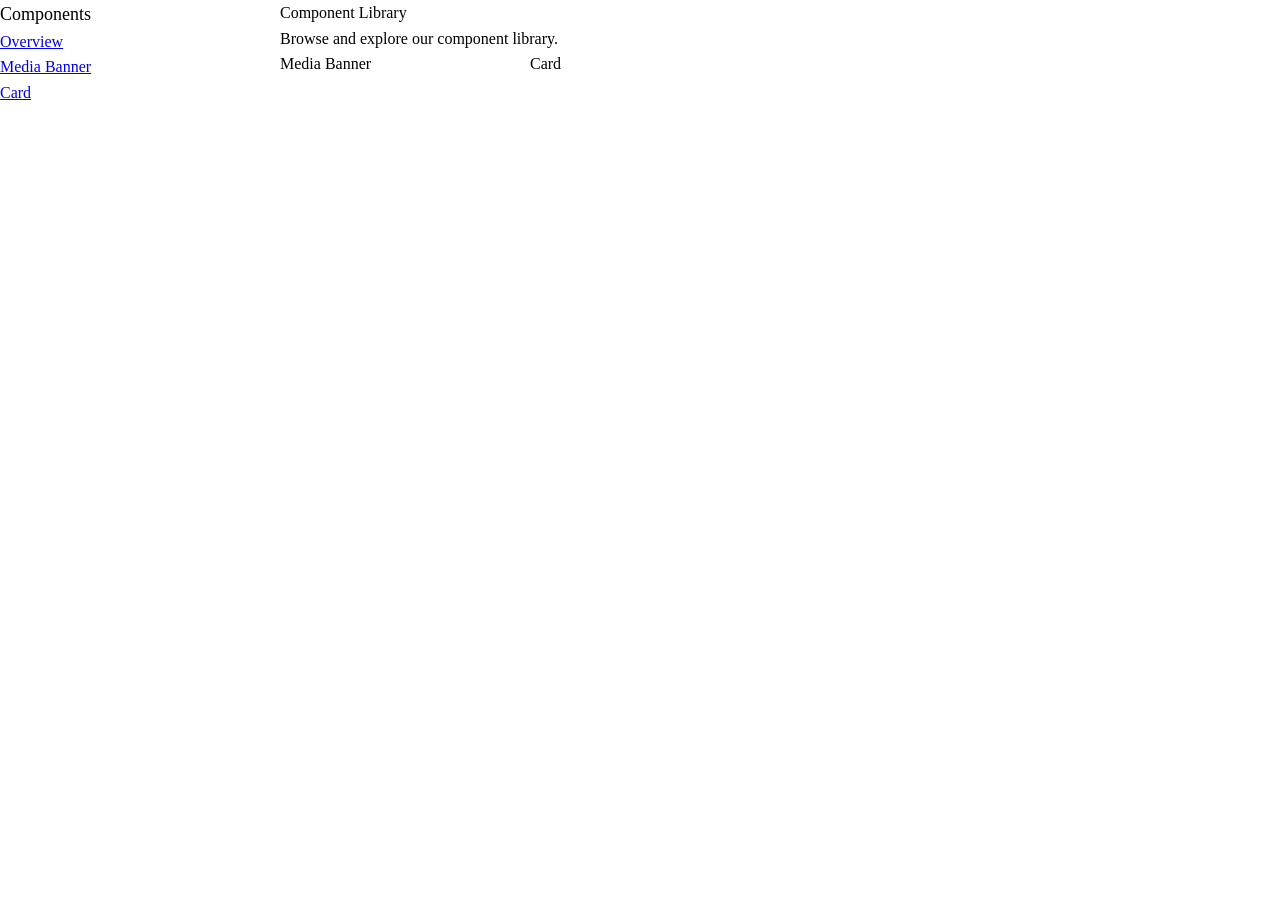
==== index.html @ bc4235ac "Enhance component library by updating navigation links, adding Card component detail page, and refin" ====
<!DOCTYPE html>
<html lang="en">
<head>
    <meta charset="UTF-8">
    <meta name="viewport" content="width=device-width, initial-scale=1.0">
    <title>Component Library - Overview</title>
    <link
        rel="stylesheet"
        href="https://www.volvocars.com/static/shared/pkg/css/v1/font-face.8324f4d8.css"
        data-volvo-css-name="font-face.css"
        crossorigin="anonymous"
    >
    <link
        rel="stylesheet"
        href="https://www.volvocars.com/static/shared/pkg/css/v1/tokens.bf5afda4.css"
        data-volvo-css-name="tokens.css"
        crossorigin="anonymous"
    >
    <link
        rel="stylesheet"
        href="https://www.volvocars.com/static/shared/pkg/css/v1/styles.1d8be33a.css"
        data-volvo-css-name="styles.css"
        crossorigin="anonymous"
    >
    <link
        rel="stylesheet"
        href="https://www.volvocars.com/static/shared/pkg/css/v1/styles_md.8c1b3d58.css"
        data-volvo-css-name="styles_md.css"
        crossorigin="anonymous"
        media="(min-width: 30rem)"
    >
    <link
        rel="stylesheet"
        href="https://www.volvocars.com/static/shared/pkg/css/v1/styles_xl.cd367963.css"
        data-volvo-css-name="styles_xl.css"
        crossorigin="anonymous"
        media="(min-width: 100rem)"
    >
    <link
        rel="stylesheet"
        href="https://www.volvocars.com/static/shared/pkg/css/v1/styles_hover.47ab975c.css"
        data-volvo-css-name="styles_hover.css"
        crossorigin="anonymous"
        media="(hover: hover)"
    >
    <link rel="stylesheet" href="styles.css">
</head>
<body>
    <div class="library-container">
        <!-- Sidebar Navigation -->
        <nav class="sidebar-nav">
            <div class="sidebar-nav__header">
                <h1 class="sidebar-nav__title">Components</h1>
            </div>
            <ul class="sidebar-nav__list">
                <li class="sidebar-nav__item">
                    <a href="index.html" class="link-plain font-16">Overview</a>
                </li>
                <li class="sidebar-nav__item">
                    <a href="media-banner-detail.html" class="link-plain font-16">Media Banner</a>
                </li>
                <li class="sidebar-nav__item">
                    <a href="card-detail.html" class="link-plain font-16">Card</a>
                </li>
            </ul>
        </nav>

        <!-- Main Content -->
        <main class="library-content">
            <div class="page-container">
                <section class="overview-section">
                    <h2>Component Library</h2>
                    <p class="overview-section__description">Browse and explore our component library.</p>

                    <!-- Components Grid -->
                    <div class="components-grid">
                        <!-- Media Banner Card -->
                        <a href="media-banner-detail.html" class="component-card component-card--link">
                            <div class="component-card__image-wrapper aspect-1/1">
                                <img src="./src/test.avif" alt="Media Banner component" class="component-card__image">
                            </div>
                            <h3 class="component-card__title">Media Banner</h3>
                        </a>

                        <!-- Card Component -->
                        <a href="card-detail.html" class="component-card component-card--link">
                            <div class="component-card__image-wrapper aspect-1/1">
                                <img src="./src/test.avif" alt="Card component" class="component-card__image">
                            </div>
                            <h3 class="component-card__title">Card</h3>
                        </a>
                    </div>
                </section>
            </div>
        </main>
    </div>
</body>
</html>
---- styles.css ----
/* ===========================
   CSS Custom Properties & Reset
   =========================== */
:root {
    --page-margin: var(--v-space-32);
    --gutter: var(--v-space-24);
    --color-primary: var(--v-color-foreground-accent-blue);
    --color-secondary: var(--v-color-foreground-primary);
    --color-text: var(--v-color-foreground-secondary);
    --color-border: var(--v-color-ornament-primary);
    --font-family: var(--v-font-sans-family);
}

* {
    margin: 0;
    padding: 0;
    box-sizing: border-box;
}

html, body {
    height: 100%;
}

body {
    font-family: var(--font-family);
    color: var(--color-text);
    background-color: var(--v-color-background-primary);
    line-height: 1.6;
}

/* ===========================
   Library Container Layout
   =========================== */
.library-container {
    display: flex;
    min-height: 100vh;
}

.library-content {
    flex: 1;
    overflow-y: auto;
}

/* ===========================
   Sidebar Navigation
   =========================== */
.sidebar-nav {
    width: 280px;
    background: var(--v-color-background-secondary);
    border-right: 1px solid var(--color-border);
    padding: var(--v-space-32);
    flex-shrink: 0;
    position: sticky;
    top: 0;
    height: 100vh;
    overflow-y: auto;
}

.sidebar-nav__header {
    margin-bottom: var(--v-space-32);
}

.sidebar-nav__title {
    font: var(--v-font-heading-2);
    color: var(--color-secondary);
    font-size: 18px;
    margin: 0;
}

.sidebar-nav__list {
    list-style: none;
    display: flex;
    flex-direction: column;
    gap: var(--v-space-8);
}

.sidebar-nav__item {
    margin: 0;
}




/* ===========================
   Page Container
   =========================== */
.page-container {
    width: 100%;
    padding: var(--page-margin);
    margin: 0 auto;
}

/* ===========================
   Overview Section
   =========================== */
.overview-section {
    padding-bottom: var(--v-space-m);
}

.overview-section h2 {
    font: var(--v-font-heading-2);
    color: var(--color-secondary);
    margin-bottom: var(--v-space-16);
}

.overview-section__description {
    font: var(--v-font-16);
    color: var(--color-text);
    margin-bottom: var(--v-space-48);
}

/* ===========================
   Components Grid
   =========================== */
.components-grid {
    display: grid;
    grid-template-columns: 1fr;
    gap: var(--gutter);
}

@media (min-width: 768px) {
    .components-grid {
        grid-template-columns: repeat(2, 1fr);
    }
}

@media (min-width: 1280px) {
    .components-grid {
        grid-template-columns: repeat(4, 1fr);
    }
}

/* ===========================
   Component Card
   =========================== */
.component-card {
    display: flex;
    flex-direction: column;
    background: var(--v-color-background-primary);
    overflow: hidden;
    text-decoration: none;
    color: inherit;
}

.component-card__image-wrapper {
    position: relative;
    overflow: hidden;
    background: var(--v-color-background-primary);
    width: 100%;
}

.component-card__image {
    position: absolute;
    top: 0;
    left: 0;
    width: 100%;
    height: 100%;
    object-fit: cover;
    display: block;
    transition: transform 0.2s ease;
}

.component-card__title {
    font: var(--v-font-16);
    font-weight: var(--v-font-emphasis-weight);
    color: var(--color-secondary);
    padding: var(--v-space-24) var(--v-space-20) 0;
    margin: 0;
}

.component-card:hover .component-card__title {
    text-decoration: underline;
}

.component-card:hover .component-card__image {
    transform: scale(1.2);
}

.component-card__link {
    display: none;
}

/* ===========================
   Card Detail Placeholder
   =========================== */
.card-detail-placeholder {
    display: flex;
    flex-direction: column;
    gap: var(--v-space-16);
    max-width: 420px;
}

.card-detail-placeholder__image {
    position: relative;
    overflow: hidden;
    background: var(--v-color-background-secondary);
    width: 100%;
}

.card-detail-placeholder__title {
    font: var(--v-font-16);
    font-weight: var(--v-font-emphasis-weight);
    color: var(--color-secondary);
    margin: 0;
}

.card-detail-placeholder__text {
    font: var(--v-font-14);
    color: var(--color-text);
    margin: 0;
}

/* ===========================
   Page Title Styling
   =========================== */
.page-container h1 {
    font: var(--v-font-heading-1);
    color: var(--color-primary);
    margin-bottom: var(--v-space-64);
}

/* ===========================
   Demo Section Styling
   =========================== */
.demo-section {
    margin-bottom: var(--v-space-m);
}

.demo-section h2 {
    font: var(--v-font-heading-2);
    color: var(--color-secondary);
    margin-bottom: var(--v-space-48);
}

/* ===========================
   Media Banner Component
   =========================== */
.media-banner {
    width: 100%;
    background: var(--v-color-background-secondary);
    border-radius: 0;
    overflow: hidden;
    display: flex;
}

/* Image wrapper */
.media-banner__image-wrapper {
    position: relative;
    overflow: hidden;
    background: var(--v-color-background-secondary);
    flex-shrink: 0;
}

.media-banner__image {
    position: absolute;
    top: 0;
    left: 0;
    width: 100%;
    height: 100%;
    object-fit: cover;
    display: block;
}

/* Content styling */
.media-banner__content {
    padding: var(--v-space-32) var(--v-space-24);
    display: flex;
    flex-direction: column;
    justify-content: center;
    align-items: flex-start;
}

.media-banner__title {
    font: var(--v-font-heading-2);
    color: var(--v-color-foreground-primary);
    margin-bottom: var(--v-space-16);
}

.media-banner__subtitle {
    font: var(--v-font-16);
    font-weight: var(--v-font-emphasis-weight);
    color: var(--v-color-foreground-primary);
    margin-bottom: var(--v-space-24);
}

.media-banner__body {
    font: var(--v-font-14);
    color: var(--v-color-foreground-secondary);
    margin-bottom: var(--v-space-24);
}

/* ===========================
   RESPONSIVE BREAKPOINTS
   =========================== */

/* sm: up to 767px */
@media (max-width: 767px) {
    .media-banner {
        flex-direction: column;
    }

    .media-banner__image-wrapper,
    .media-banner__content {
        width: 100%;
    }
}

/* md: 768px and up */
@media (min-width: 768px) {
    .media-banner {
        align-items: flex-start;
    }

    .media-banner__content {
        padding: var(--v-space-48) var(--v-space-32);
        align-self: stretch;
    }
}

/* lg: 1280px and up */
@media (min-width: 1280px) {
    .media-banner__content {
        padding: var(--v-space-64) var(--v-space-48);
    }

/* xl: 1920px and up */
@media (min-width: 1920px) {
    .page-container {
        max-width: 1920px;
        margin: 0 auto;
    }

    .media-banner__content {
        padding: var(--v-space-l) var(--v-space-64);
    }
}

/* ===========================
   Utility Classes
   =========================== */
.gap-gutter {
    gap: var(--gutter);
}
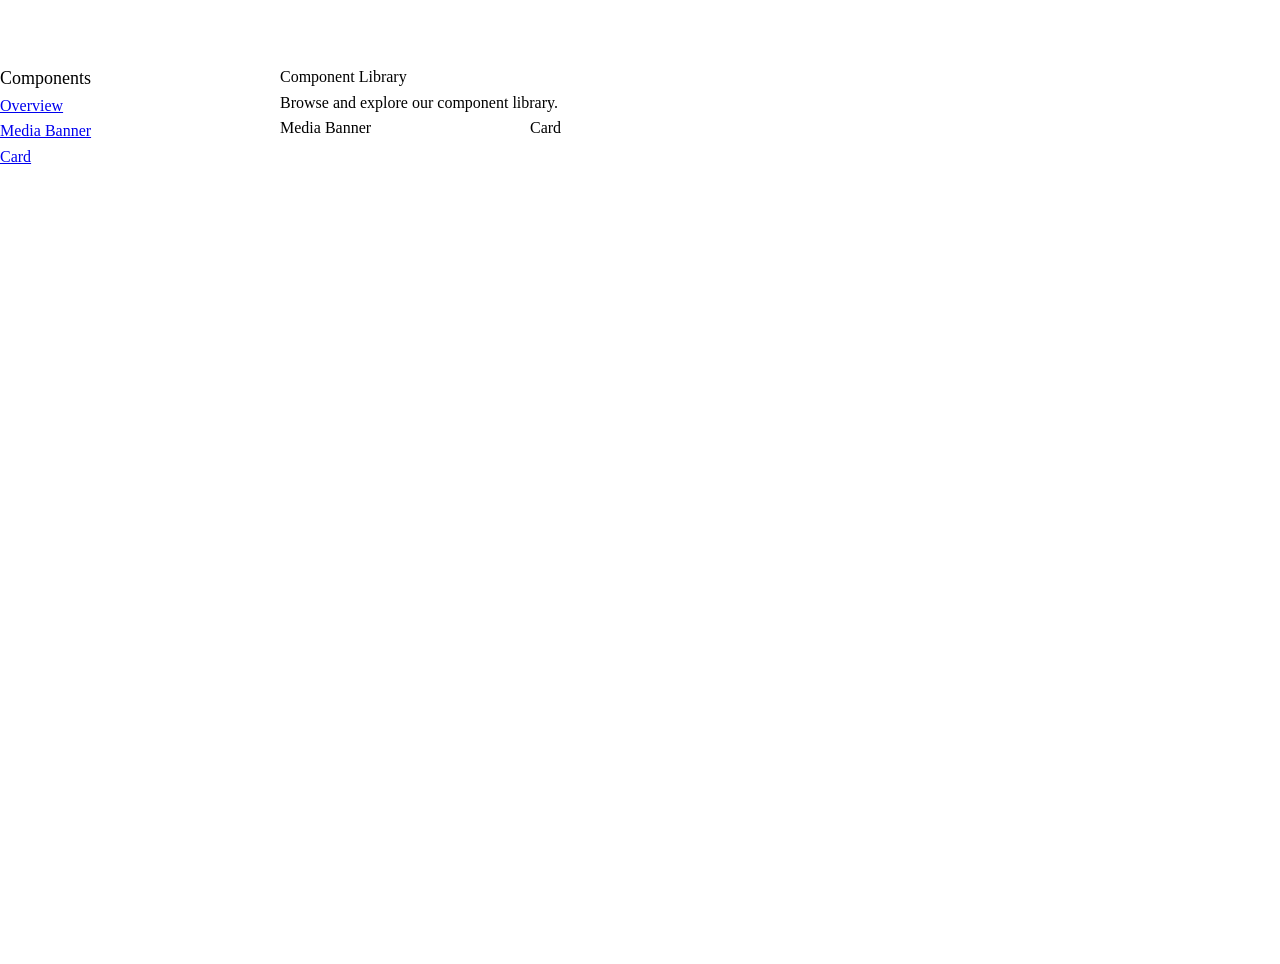
==== commit a3b75366: "Add topbar navigation with sidebar toggle functionality and responsive styles" ====
--- a/index.html
+++ b/index.html
@@ -46,6 +46,16 @@
     <link rel="stylesheet" href="styles.css">
 </head>
 <body>
+    <div class="topbar">
+        <button id="sidebar-toggle" class="topbar__hamburger" aria-label="Toggle sidebar">
+            <div class="topbar__hamburger-icon">
+                <span></span>
+                <span></span>
+                <span></span>
+            </div>
+        </button>
+    </div>
+
     <div class="library-container">
         <!-- Sidebar Navigation -->
         <nav class="sidebar-nav">
@@ -94,5 +104,47 @@
             </div>
         </main>
     </div>
+
+    <script>
+        const sidebarToggle = document.getElementById('sidebar-toggle');
+        const sidebar = document.querySelector('.sidebar-nav');
+        const SIDEBAR_STATE_KEY = 'sidebarState';
+
+        // Update icon state: hamburger when closed, cross when open
+        function updateIconState() {
+            if (sidebar.classList.contains('collapsed')) {
+                sidebarToggle.classList.remove('active'); // hamburger
+            } else {
+                sidebarToggle.classList.add('active'); // cross
+            }
+        }
+
+        // Restore sidebar state on page load
+        function restoreSidebarState() {
+            const savedState = localStorage.getItem(SIDEBAR_STATE_KEY);
+            if (savedState === 'collapsed') {
+                sidebar.classList.add('collapsed');
+            } else {
+                sidebar.classList.remove('collapsed');
+            }
+            updateIconState();
+        }
+
+        // Save sidebar state to localStorage
+        function saveSidebarState() {
+            const isCollapsed = sidebar.classList.contains('collapsed');
+            localStorage.setItem(SIDEBAR_STATE_KEY, isCollapsed ? 'collapsed' : 'open');
+        }
+
+        // Restore state when page loads
+        restoreSidebarState();
+
+        // Toggle only on hamburger click
+        sidebarToggle.addEventListener('click', () => {
+            sidebar.classList.toggle('collapsed');
+            updateIconState();
+            saveSidebarState();
+        });
+    </script>
 </body>
 </html>
--- a/styles.css
+++ b/styles.css
@@ -26,6 +26,67 @@
     color: var(--color-text);
     background-color: var(--v-color-background-primary);
     line-height: 1.6;
+    display: flex;
+    flex-direction: column;
+}
+
+/* ===========================
+   Topbar Navigation
+   =========================== */
+.topbar {
+    height: 64px;
+    background: var(--v-color-background-secondary);
+    padding: var(--v-space-16);
+    display: flex;
+    align-items: center;
+    justify-content: flex-start;
+    flex-shrink: 0;
+}
+
+.topbar__hamburger {
+    background: none;
+    border: none;
+    cursor: pointer;
+    display: flex;
+    justify-content: center;
+    align-items: center;
+    padding: 8px;
+    border-radius: 4px;
+    transition: background-color 0.2s ease;
+}
+
+.topbar__hamburger:hover {
+    background-color: var(--v-color-background-tertiary);
+}
+
+.topbar__hamburger-icon {
+    width: 24px;
+    height: 24px;
+    display: flex;
+    flex-direction: column;
+    justify-content: center;
+    align-items: center;
+    gap: 4px;
+}
+
+.topbar__hamburger-icon span {
+    width: 16px;
+    height: 2px;
+    background: var(--v-color-foreground-primary);
+    border-radius: 1px;
+    transition: all 0.3s ease;
+}
+
+.topbar__hamburger.active .topbar__hamburger-icon span:nth-child(1) {
+    transform: rotate(45deg) translate(2px, 2px);
+}
+
+.topbar__hamburger.active .topbar__hamburger-icon span:nth-child(2) {
+    opacity: 0;
+}
+
+.topbar__hamburger.active .topbar__hamburger-icon span:nth-child(3) {
+    transform: rotate(-45deg) translate(2px, -2px);
 }
 
 /* ===========================
@@ -33,7 +94,8 @@
    =========================== */
 .library-container {
     display: flex;
-    min-height: 100vh;
+    min-height: 100%;
+    flex: 1;
 }
 
 .library-content {
@@ -47,13 +109,22 @@
 .sidebar-nav {
     width: 280px;
     background: var(--v-color-background-secondary);
-    border-right: 1px solid var(--color-border);
-    padding: var(--v-space-32);
+    padding: var(--page-margin);
     flex-shrink: 0;
     position: sticky;
     top: 0;
-    height: 100vh;
+    height: calc(100vh - 64px);
     overflow-y: auto;
+    transition: transform 0.3s ease, width 0.3s ease;
+}
+
+.sidebar-nav.collapsed {
+    transform: translateX(-100%);
+    position: fixed;
+    left: 0;
+    top: 64px;
+    height: calc(100vh - 64px);
+    z-index: 999;
 }
 
 .sidebar-nav__header {
@@ -118,13 +189,13 @@
     gap: var(--gutter);
 }
 
-@media (min-width: 768px) {
+@media (min-width: 30rem) {
     .components-grid {
         grid-template-columns: repeat(2, 1fr);
     }
 }
 
-@media (min-width: 1280px) {
+@media (min-width: 64rem) {
     .components-grid {
         grid-template-columns: repeat(4, 1fr);
     }
@@ -263,7 +334,7 @@
 
 /* Content styling */
 .media-banner__content {
-    padding: var(--v-space-32) var(--v-space-24);
+    padding: var(--v-space-24);
     display: flex;
     flex-direction: column;
     justify-content: center;
@@ -293,8 +364,8 @@
    RESPONSIVE BREAKPOINTS
    =========================== */
 
-/* sm: up to 767px */
-@media (max-width: 767px) {
+/* sm: mobile first (up to md) */
+@media (max-width: 29.9375rem) {
     .media-banner {
         flex-direction: column;
     }
@@ -305,33 +376,34 @@
     }
 }
 
-/* md: 768px and up */
-@media (min-width: 768px) {
+/* md: 30rem (480px) - vertical layout */
+@media (min-width: 30rem) {
+    .media-banner__content {
+        padding: var(--v-space-32);
+    }
+}
+
+/* lg: 64rem (1024px) - horizontal layout */
+@media (min-width: 64rem) {
     .media-banner {
         align-items: flex-start;
     }
 
     .media-banner__content {
-        padding: var(--v-space-48) var(--v-space-32);
+        padding: var(--v-space-32) var(--v-space-24);
         align-self: stretch;
     }
 }
 
-/* lg: 1280px and up */
-@media (min-width: 1280px) {
+/* xl: 100rem (1600px) and up - larger horizontal layout */
+@media (min-width: 100rem) {
+    .page-container {
+        max-width: 100rem;
+        margin: 0 auto;
+    }
+
     .media-banner__content {
-        padding: var(--v-space-64) var(--v-space-48);
-    }
-
-/* xl: 1920px and up */
-@media (min-width: 1920px) {
-    .page-container {
-        max-width: 1920px;
-        margin: 0 auto;
-    }
-
-    .media-banner__content {
-        padding: var(--v-space-l) var(--v-space-64);
+        padding: var(--v-space-40) var(--v-space-32);
     }
 }
 
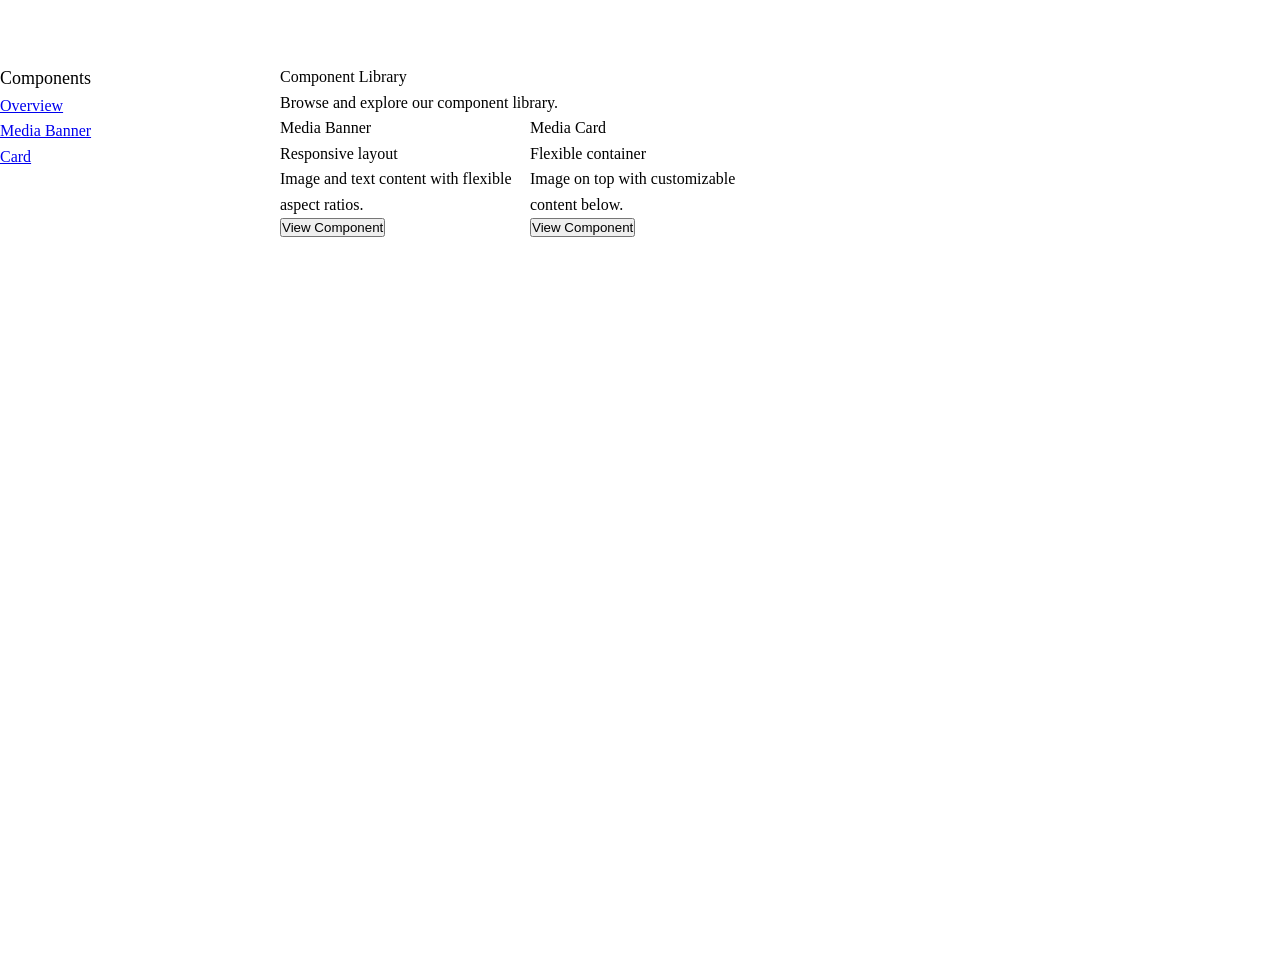
==== commit d5391114: "Refactor Media Card component to enhance functionality and styling, including aspect ratio support a" ====
--- a/index.html
+++ b/index.html
@@ -44,6 +44,8 @@
         media="(hover: hover)"
     >
     <link rel="stylesheet" href="styles.css">
+    <script src="components/media-banner.js"></script>
+    <script src="components/card.js"></script>
 </head>
 <body>
     <div class="topbar">
@@ -85,20 +87,28 @@
                     <!-- Components Grid -->
                     <div class="components-grid">
                         <!-- Media Banner Card -->
-                        <a href="media-banner-detail.html" class="component-card component-card--link">
-                            <div class="component-card__image-wrapper aspect-1/1">
-                                <img src="./src/test.avif" alt="Media Banner component" class="component-card__image">
-                            </div>
-                            <h3 class="component-card__title">Media Banner</h3>
-                        </a>
+                        <media-card
+                          image="./src/1.jpg"
+                          title="Media Banner"
+                          subtitle="Responsive layout"
+                          body="Image and text content with flexible aspect ratios."
+                          button-text="View Component"
+                          link="media-banner-detail.html"
+                          ratio="4:3"
+                          variant="primary">
+                        </media-card>
 
-                        <!-- Card Component -->
-                        <a href="card-detail.html" class="component-card component-card--link">
-                            <div class="component-card__image-wrapper aspect-1/1">
-                                <img src="./src/test.avif" alt="Card component" class="component-card__image">
-                            </div>
-                            <h3 class="component-card__title">Card</h3>
-                        </a>
+                        <!-- Media Card Component -->
+                        <media-card
+                          image="./src/8.jpg"
+                          title="Media Card"
+                          subtitle="Flexible container"
+                          body="Image on top with customizable content below."
+                          button-text="View Component"
+                          link="card-detail.html"
+                          ratio="4:3"
+                          variant="primary">
+                        </media-card>
                     </div>
                 </section>
             </div>
--- a/styles.css
+++ b/styles.css
@@ -303,6 +303,13 @@
     margin-bottom: var(--v-space-48);
 }
 
+.demo-section > h3 {
+    font: var(--v-font-heading-3);
+    color: var(--color-secondary);
+    margin-bottom: var(--v-space-32);
+    margin-top: var(--v-space-32);
+}
+
 /* ===========================
    Media Banner Component
    =========================== */
@@ -361,6 +368,122 @@
 }
 
 /* ===========================
+   Design Card Component
+   =========================== */
+.media-card {
+    display: flex;
+    flex-direction: column;
+    height: 100%;
+    border-radius: 0;
+    overflow: hidden;
+}
+
+.media-card__image-wrapper {
+    position: relative;
+    overflow: hidden;
+    background: var(--v-color-background-secondary);
+    flex-shrink: 0;
+    width: 100%;
+}
+
+.media-card__image {
+    position: absolute;
+    top: 0;
+    left: 0;
+    width: 100%;
+    height: 100%;
+    object-fit: cover;
+    display: block;
+}
+
+/* Content Container */
+.media-card__content {
+    display: flex;
+    flex-direction: column;
+    align-items: flex-start;
+}
+
+/* Secondary variant - 24px padding all sides */
+.media-card--secondary {
+    background: var(--v-color-background-secondary);
+}
+
+.media-card--secondary .media-card__content {
+    padding: var(--v-space-24);
+}
+
+/* Primary variant - no left/right padding */
+.media-card--primary {
+    background: var(--v-color-background-primary);
+}
+
+.media-card--primary .media-card__content {
+    padding: var(--v-space-24) 0;
+}
+
+/* Typography */
+.media-card__title {
+    font: var(--v-font-20);
+    font-weight: var(--v-font-emphasis-weight);
+    color: var(--v-color-foreground-primary);
+    margin-bottom: var(--v-space-8);
+    margin-top: 0;
+    text-align: left;
+}
+
+.media-card__subtitle {
+    font: var(--v-font-16);
+    font-weight: var(--v-font-standard-weight);
+    color: var(--v-color-foreground-primary);
+    margin-bottom: var(--v-space-16);
+    margin-top: 0;
+    text-align: left;
+}
+
+.media-card__body {
+    font: var(--v-font-12);
+    font-weight: var(--v-font-standard-weight);
+    color: var(--v-color-foreground-secondary);
+    margin-bottom: var(--v-space-16);
+    margin-top: 0;
+    text-align: left;
+}
+
+.media-card .button-text {
+    margin-bottom: 0;
+    margin-top: 0;
+}
+
+/* ===========================
+   Cards Grid Layout
+   =========================== */
+.cards-grid {
+    display: grid;
+    grid-template-columns: 1fr;
+    gap: var(--gutter);
+}
+
+@media (min-width: 30rem) {
+    .cards-grid {
+        grid-template-columns: repeat(2, 1fr);
+    }
+}
+
+@media (min-width: 64rem) {
+    .cards-grid {
+        grid-template-columns: repeat(3, 1fr);
+    }
+}
+
+/* Card Link Wrapper */
+.media-card-link {
+    text-decoration: none;
+    color: inherit;
+    display: flex;
+    height: 100%;
+}
+
+/* ===========================
    RESPONSIVE BREAKPOINTS
    =========================== */
 
@@ -378,9 +501,6 @@
 
 /* md: 30rem (480px) - vertical layout */
 @media (min-width: 30rem) {
-    .media-banner__content {
-        padding: var(--v-space-32);
-    }
 }
 
 /* lg: 64rem (1024px) - horizontal layout */
@@ -390,7 +510,6 @@
     }
 
     .media-banner__content {
-        padding: var(--v-space-32) var(--v-space-24);
         align-self: stretch;
     }
 }
@@ -401,10 +520,6 @@
         max-width: 100rem;
         margin: 0 auto;
     }
-
-    .media-banner__content {
-        padding: var(--v-space-40) var(--v-space-32);
-    }
 }
 
 /* ===========================
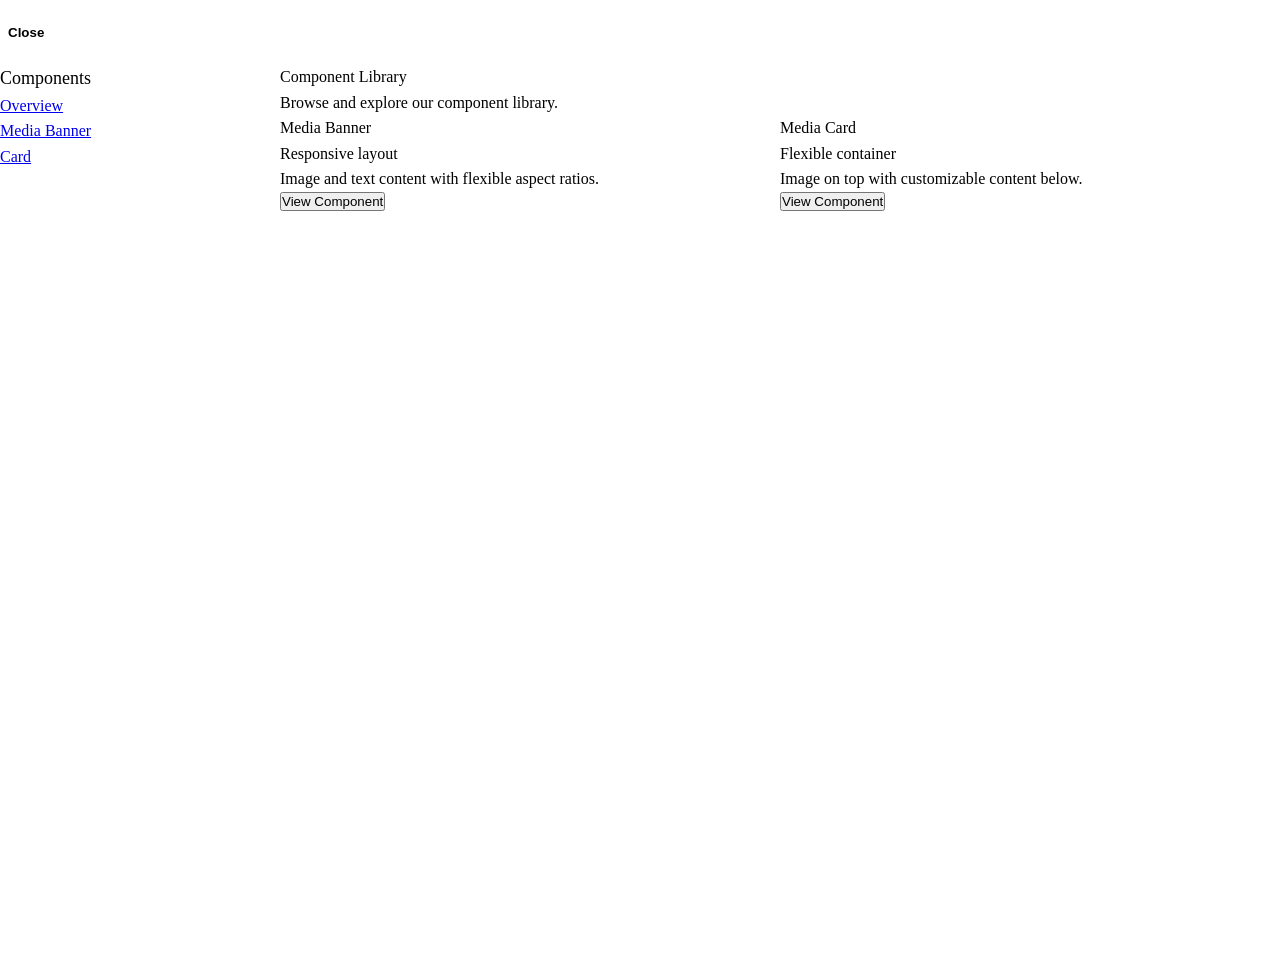
==== commit e2446a40: "Refactor topbar navigation to replace hamburger icon with text labels for better accessibility and u" ====
--- a/index.html
+++ b/index.html
@@ -50,11 +50,8 @@
 <body>
     <div class="topbar">
         <button id="sidebar-toggle" class="topbar__hamburger" aria-label="Toggle sidebar">
-            <div class="topbar__hamburger-icon">
-                <span></span>
-                <span></span>
-                <span></span>
-            </div>
+            <span class="topbar__text topbar__text--menu">Menu</span>
+            <span class="topbar__text topbar__text--close">Close</span>
         </button>
     </div>
 
--- a/styles.css
+++ b/styles.css
@@ -59,34 +59,22 @@
     background-color: var(--v-color-background-tertiary);
 }
 
-.topbar__hamburger-icon {
-    width: 24px;
-    height: 24px;
-    display: flex;
-    flex-direction: column;
-    justify-content: center;
-    align-items: center;
-    gap: 4px;
-}
-
-.topbar__hamburger-icon span {
-    width: 16px;
-    height: 2px;
-    background: var(--v-color-foreground-primary);
-    border-radius: 1px;
-    transition: all 0.3s ease;
-}
-
-.topbar__hamburger.active .topbar__hamburger-icon span:nth-child(1) {
-    transform: rotate(45deg) translate(2px, 2px);
-}
-
-.topbar__hamburger.active .topbar__hamburger-icon span:nth-child(2) {
-    opacity: 0;
-}
-
-.topbar__hamburger.active .topbar__hamburger-icon span:nth-child(3) {
-    transform: rotate(-45deg) translate(2px, -2px);
+.topbar__text {
+    font: var(--v-font-16);
+    font-weight: 570;
+    color: var(--v-color-foreground-primary);
+}
+
+.topbar__text--close {
+    display: none;
+}
+
+.topbar__hamburger.active .topbar__text--menu {
+    display: none;
+}
+
+.topbar__hamburger.active .topbar__text--close {
+    display: inline;
 }
 
 /* ===========================
@@ -197,8 +185,19 @@
 
 @media (min-width: 64rem) {
     .components-grid {
-        grid-template-columns: repeat(4, 1fr);
-    }
+        grid-template-columns: repeat(2, 1fr);
+    }
+}
+
+.components-grid > media-card {
+    display: block;
+    height: 100%;
+}
+
+.components-grid > media-card .media-card-link,
+.components-grid > media-card .media-card {
+    width: 100%;
+    height: 100%;
 }
 
 /* ===========================
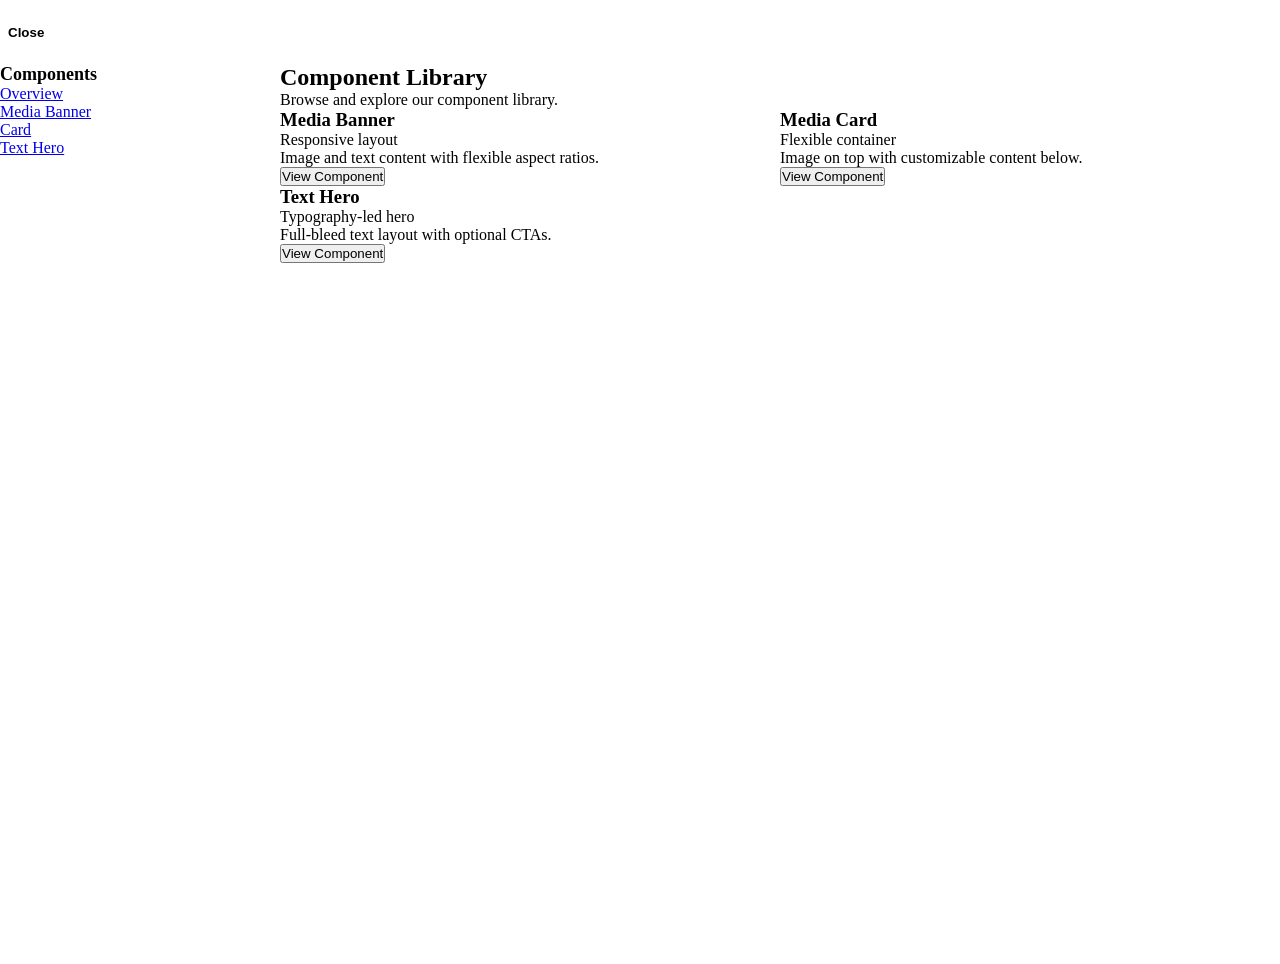
==== commit 71a22e12: "Add Text Hero component and enhance styling across various components for improved readability and c" ====
--- a/index.html
+++ b/index.html
@@ -46,10 +46,11 @@
     <link rel="stylesheet" href="styles.css">
     <script src="components/media-banner.js"></script>
     <script src="components/card.js"></script>
+    <script src="components/text-hero.js"></script>
 </head>
 <body>
     <div class="topbar">
-        <button id="sidebar-toggle" class="topbar__hamburger" aria-label="Toggle sidebar">
+        <button id="sidebar-toggle" class="topbar__hamburger font-16 text-primary" aria-label="Toggle sidebar">
             <span class="topbar__text topbar__text--menu">Menu</span>
             <span class="topbar__text topbar__text--close">Close</span>
         </button>
@@ -59,17 +60,20 @@
         <!-- Sidebar Navigation -->
         <nav class="sidebar-nav">
             <div class="sidebar-nav__header">
-                <h1 class="sidebar-nav__title">Components</h1>
+                <h1 class="sidebar-nav__title heading-2 text-primary">Components</h1>
             </div>
             <ul class="sidebar-nav__list">
                 <li class="sidebar-nav__item">
-                    <a href="index.html" class="link-plain font-16">Overview</a>
+                    <a href="index.html" class="font-16 text-primary">Overview</a>
                 </li>
                 <li class="sidebar-nav__item">
-                    <a href="media-banner-detail.html" class="link-plain font-16">Media Banner</a>
+                    <a href="media-banner-detail.html" class="font-16 text-primary">Media Banner</a>
                 </li>
                 <li class="sidebar-nav__item">
-                    <a href="card-detail.html" class="link-plain font-16">Card</a>
+                    <a href="card-detail.html" class="font-16 text-primary">Card</a>
+                </li>
+                <li class="sidebar-nav__item">
+                    <a href="text-hero-detail.html" class="font-16 text-primary">Text Hero</a>
                 </li>
             </ul>
         </nav>
@@ -78,8 +82,8 @@
         <main class="library-content">
             <div class="page-container">
                 <section class="overview-section">
-                    <h2>Component Library</h2>
-                    <p class="overview-section__description">Browse and explore our component library.</p>
+                    <h2 class="heading-2 text-primary mb-48">Component Library</h2>
+                    <p class="overview-section__description font-16 text-secondary">Browse and explore our component library.</p>
 
                     <!-- Components Grid -->
                     <div class="components-grid">
@@ -106,6 +110,18 @@
                           ratio="4:3"
                           variant="primary">
                         </media-card>
+
+                                                <!-- Text Hero Component -->
+                                                <media-card
+                                                    image="./src/4.jpg"
+                                                    title="Text Hero"
+                                                    subtitle="Typography-led hero"
+                                                    body="Full-bleed text layout with optional CTAs."
+                                                    button-text="View Component"
+                                                    link="text-hero-detail.html"
+                                                    ratio="4:3"
+                                                    variant="primary">
+                                                </media-card>
                     </div>
                 </section>
             </div>
--- a/styles.css
+++ b/styles.css
@@ -1,16 +1,6 @@
 /* ===========================
-   CSS Custom Properties & Reset
-   =========================== */
-:root {
-    --page-margin: var(--v-space-32);
-    --gutter: var(--v-space-24);
-    --color-primary: var(--v-color-foreground-accent-blue);
-    --color-secondary: var(--v-color-foreground-primary);
-    --color-text: var(--v-color-foreground-secondary);
-    --color-border: var(--v-color-ornament-primary);
-    --font-family: var(--v-font-sans-family);
-}
-
+   CSS Reset & Body Styles
+   =========================== */
 * {
     margin: 0;
     padding: 0;
@@ -22,12 +12,24 @@
 }
 
 body {
-    font-family: var(--font-family);
-    color: var(--color-text);
     background-color: var(--v-color-background-primary);
-    line-height: 1.6;
-    display: flex;
-    flex-direction: column;
+    display: flex;
+    flex-direction: column;
+}
+
+/* ===========================
+   Utility Classes
+   =========================== */
+.bg-background-primary {
+    background-color: var(--v-color-background-primary);
+}
+
+.bg-background-secondary {
+    background-color: var(--v-color-background-secondary);
+}
+
+.aspect-21/9 {
+    aspect-ratio: 21 / 9;
 }
 
 /* ===========================
@@ -60,9 +62,7 @@
 }
 
 .topbar__text {
-    font: var(--v-font-16);
     font-weight: 570;
-    color: var(--v-color-foreground-primary);
 }
 
 .topbar__text--close {
@@ -97,7 +97,7 @@
 .sidebar-nav {
     width: 280px;
     background: var(--v-color-background-secondary);
-    padding: var(--page-margin);
+    padding: var(--v-space-32);
     flex-shrink: 0;
     position: sticky;
     top: 0;
@@ -120,8 +120,6 @@
 }
 
 .sidebar-nav__title {
-    font: var(--v-font-heading-2);
-    color: var(--color-secondary);
     font-size: 18px;
     margin: 0;
 }
@@ -145,7 +143,7 @@
    =========================== */
 .page-container {
     width: 100%;
-    padding: var(--page-margin);
+    padding: var(--v-space-32);
     margin: 0 auto;
 }
 
@@ -156,15 +154,7 @@
     padding-bottom: var(--v-space-m);
 }
 
-.overview-section h2 {
-    font: var(--v-font-heading-2);
-    color: var(--color-secondary);
-    margin-bottom: var(--v-space-16);
-}
-
 .overview-section__description {
-    font: var(--v-font-16);
-    color: var(--color-text);
     margin-bottom: var(--v-space-48);
 }
 
@@ -174,7 +164,7 @@
 .components-grid {
     display: grid;
     grid-template-columns: 1fr;
-    gap: var(--gutter);
+    gap: var(--v-space-24);
 }
 
 @media (min-width: 30rem) {
@@ -231,9 +221,6 @@
 }
 
 .component-card__title {
-    font: var(--v-font-16);
-    font-weight: var(--v-font-emphasis-weight);
-    color: var(--color-secondary);
     padding: var(--v-space-24) var(--v-space-20) 0;
     margin: 0;
 }
@@ -268,15 +255,11 @@
 }
 
 .card-detail-placeholder__title {
-    font: var(--v-font-16);
-    font-weight: var(--v-font-emphasis-weight);
-    color: var(--color-secondary);
+    padding: var(--v-space-24) var(--v-space-20) 0;
     margin: 0;
 }
 
 .card-detail-placeholder__text {
-    font: var(--v-font-14);
-    color: var(--color-text);
     margin: 0;
 }
 
@@ -284,8 +267,6 @@
    Page Title Styling
    =========================== */
 .page-container h1 {
-    font: var(--v-font-heading-1);
-    color: var(--color-primary);
     margin-bottom: var(--v-space-64);
 }
 
@@ -296,15 +277,7 @@
     margin-bottom: var(--v-space-m);
 }
 
-.demo-section h2 {
-    font: var(--v-font-heading-2);
-    color: var(--color-secondary);
-    margin-bottom: var(--v-space-48);
-}
-
 .demo-section > h3 {
-    font: var(--v-font-heading-3);
-    color: var(--color-secondary);
     margin-bottom: var(--v-space-32);
     margin-top: var(--v-space-32);
 }
@@ -314,7 +287,6 @@
    =========================== */
 .media-banner {
     width: 100%;
-    background: var(--v-color-background-secondary);
     border-radius: 0;
     overflow: hidden;
     display: flex;
@@ -324,7 +296,6 @@
 .media-banner__image-wrapper {
     position: relative;
     overflow: hidden;
-    background: var(--v-color-background-secondary);
     flex-shrink: 0;
 }
 
@@ -348,21 +319,14 @@
 }
 
 .media-banner__title {
-    font: var(--v-font-heading-2);
-    color: var(--v-color-foreground-primary);
     margin-bottom: var(--v-space-16);
 }
 
 .media-banner__subtitle {
-    font: var(--v-font-16);
-    font-weight: var(--v-font-emphasis-weight);
-    color: var(--v-color-foreground-primary);
     margin-bottom: var(--v-space-24);
 }
 
 .media-banner__body {
-    font: var(--v-font-14);
-    color: var(--v-color-foreground-secondary);
     margin-bottom: var(--v-space-24);
 }
 
@@ -422,27 +386,18 @@
 
 /* Typography */
 .media-card__title {
-    font: var(--v-font-20);
-    font-weight: var(--v-font-emphasis-weight);
-    color: var(--v-color-foreground-primary);
     margin-bottom: var(--v-space-8);
     margin-top: 0;
     text-align: left;
 }
 
 .media-card__subtitle {
-    font: var(--v-font-16);
-    font-weight: var(--v-font-standard-weight);
-    color: var(--v-color-foreground-primary);
     margin-bottom: var(--v-space-16);
     margin-top: 0;
     text-align: left;
 }
 
 .media-card__body {
-    font: var(--v-font-12);
-    font-weight: var(--v-font-standard-weight);
-    color: var(--v-color-foreground-secondary);
     margin-bottom: var(--v-space-16);
     margin-top: 0;
     text-align: left;
@@ -459,7 +414,7 @@
 .cards-grid {
     display: grid;
     grid-template-columns: 1fr;
-    gap: var(--gutter);
+    gap: var(--v-space-24);
 }
 
 @media (min-width: 30rem) {
@@ -483,10 +438,8 @@
 }
 
 /* ===========================
-   RESPONSIVE BREAKPOINTS
-   =========================== */
-
-/* sm: mobile first (up to md) */
+   Responsive Media Queries
+   =========================== */
 @media (max-width: 29.9375rem) {
     .media-banner {
         flex-direction: column;
@@ -498,11 +451,6 @@
     }
 }
 
-/* md: 30rem (480px) - vertical layout */
-@media (min-width: 30rem) {
-}
-
-/* lg: 64rem (1024px) - horizontal layout */
 @media (min-width: 64rem) {
     .media-banner {
         align-items: flex-start;
@@ -513,7 +461,6 @@
     }
 }
 
-/* xl: 100rem (1600px) and up - larger horizontal layout */
 @media (min-width: 100rem) {
     .page-container {
         max-width: 100rem;
@@ -521,9 +468,3 @@
     }
 }
 
-/* ===========================
-   Utility Classes
-   =========================== */
-.gap-gutter {
-    gap: var(--gutter);
-}
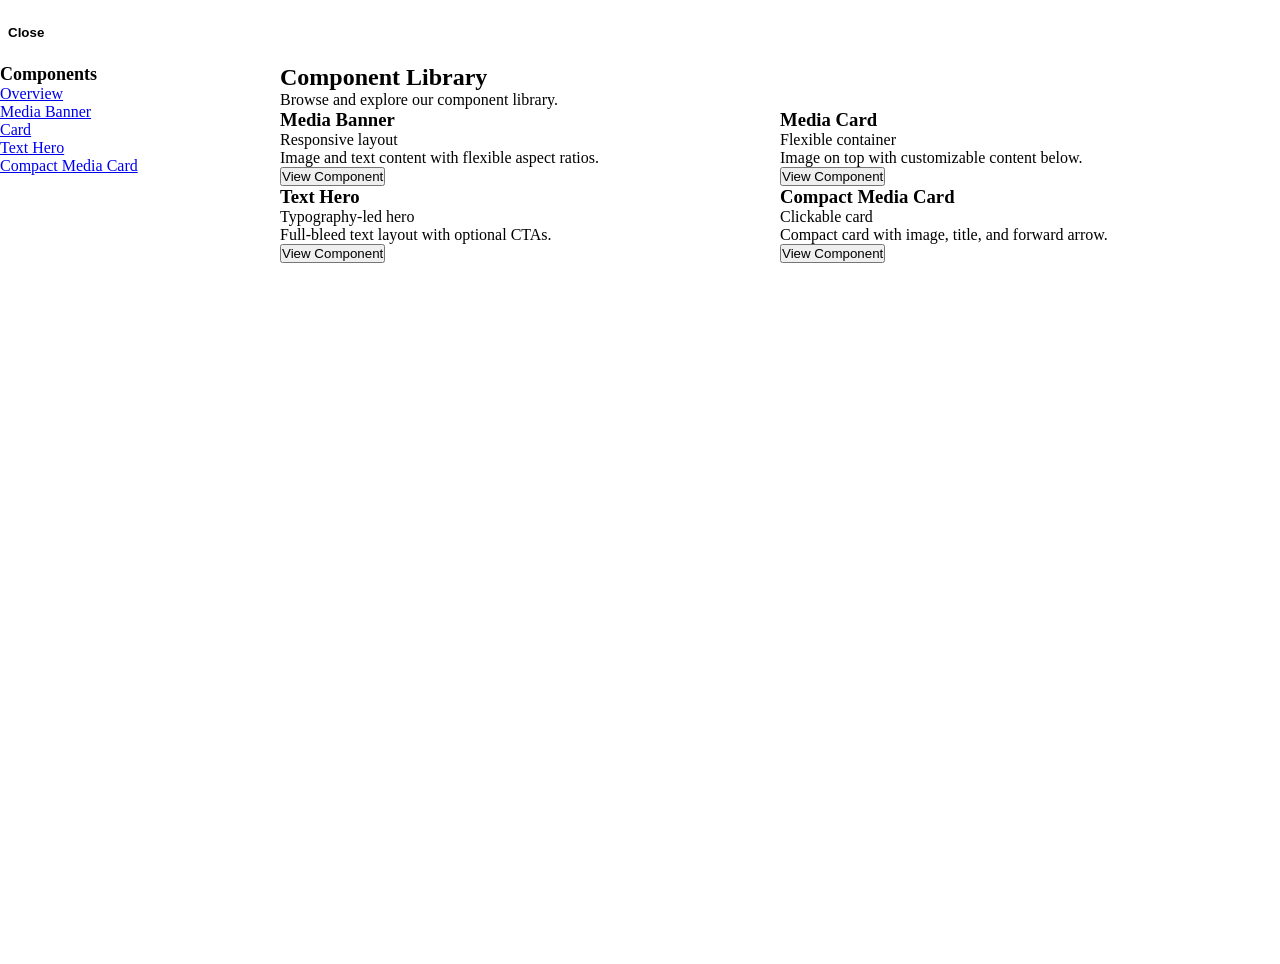
==== commit 3d9d0d17: "Add Compact Media Card component and update navigation links for accessibility" ====
--- a/index.html
+++ b/index.html
@@ -75,6 +75,9 @@
                 <li class="sidebar-nav__item">
                     <a href="text-hero-detail.html" class="font-16 text-primary">Text Hero</a>
                 </li>
+                <li class="sidebar-nav__item">
+                    <a href="compact-media-card-detail.html" class="font-16 text-primary">Compact Media Card</a>
+                </li>
             </ul>
         </nav>
 
@@ -122,6 +125,18 @@
                                                     ratio="4:3"
                                                     variant="primary">
                                                 </media-card>
+
+                        <!-- Compact Media Card Component -->
+                        <media-card
+                          image="./src/1.jpg"
+                          title="Compact Media Card"
+                          subtitle="Clickable card"
+                          body="Compact card with image, title, and forward arrow."
+                          button-text="View Component"
+                          link="compact-media-card-detail.html"
+                          ratio="4:3"
+                          variant="primary">
+                        </media-card>
                     </div>
                 </section>
             </div>
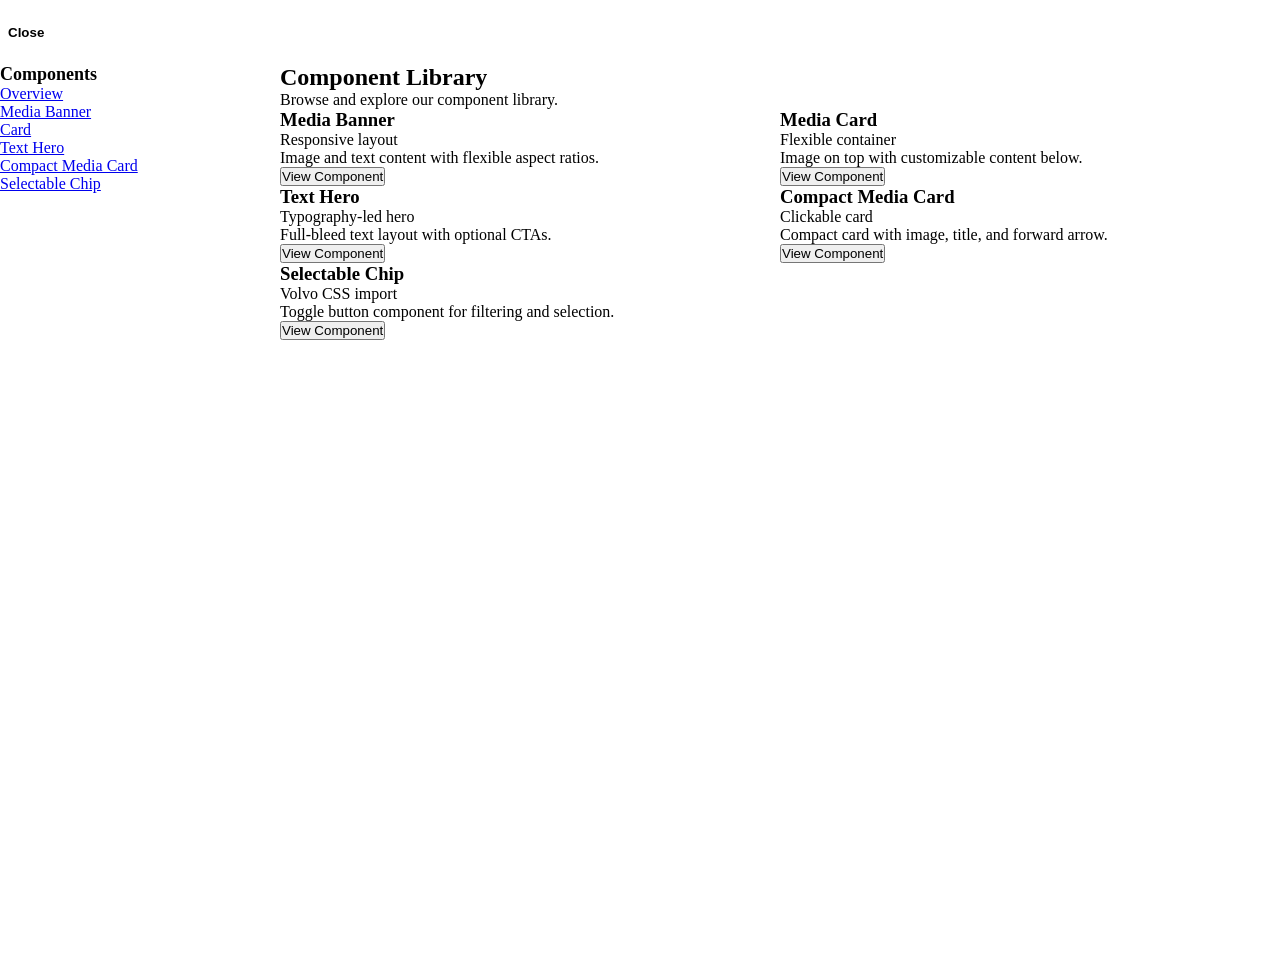
==== commit 9733a6d2: "Add Selectable Chip component and update navigation for consistency" ====
--- a/index.html
+++ b/index.html
@@ -78,6 +78,9 @@
                 <li class="sidebar-nav__item">
                     <a href="compact-media-card-detail.html" class="font-16 text-primary">Compact Media Card</a>
                 </li>
+                <li class="sidebar-nav__item">
+                    <a href="selectable-chip-detail.html" class="font-16 text-primary">Selectable Chip</a>
+                </li>
             </ul>
         </nav>
 
@@ -137,6 +140,18 @@
                           ratio="4:3"
                           variant="primary">
                         </media-card>
+
+                        <!-- Selectable Chip Component -->
+                        <media-card
+                          image="./src/5.jpg"
+                          title="Selectable Chip"
+                          subtitle="Volvo CSS import"
+                          body="Toggle button component for filtering and selection."
+                          button-text="View Component"
+                          link="selectable-chip-detail.html"
+                          ratio="4:3"
+                          variant="primary">
+                        </media-card>
                     </div>
                 </section>
             </div>
--- a/styles.css
+++ b/styles.css
@@ -468,3 +468,14 @@
     }
 }
 
+/* ===========================
+   Compact Media Card Styles
+   =========================== */
+.compact-media-card__link:hover {
+    background-color: var(--v-color-state-primary-subtle);
+}
+
+.compact-media-card__link:active {
+    background-color: var(--v-color-state-primary-strong);
+}
+
